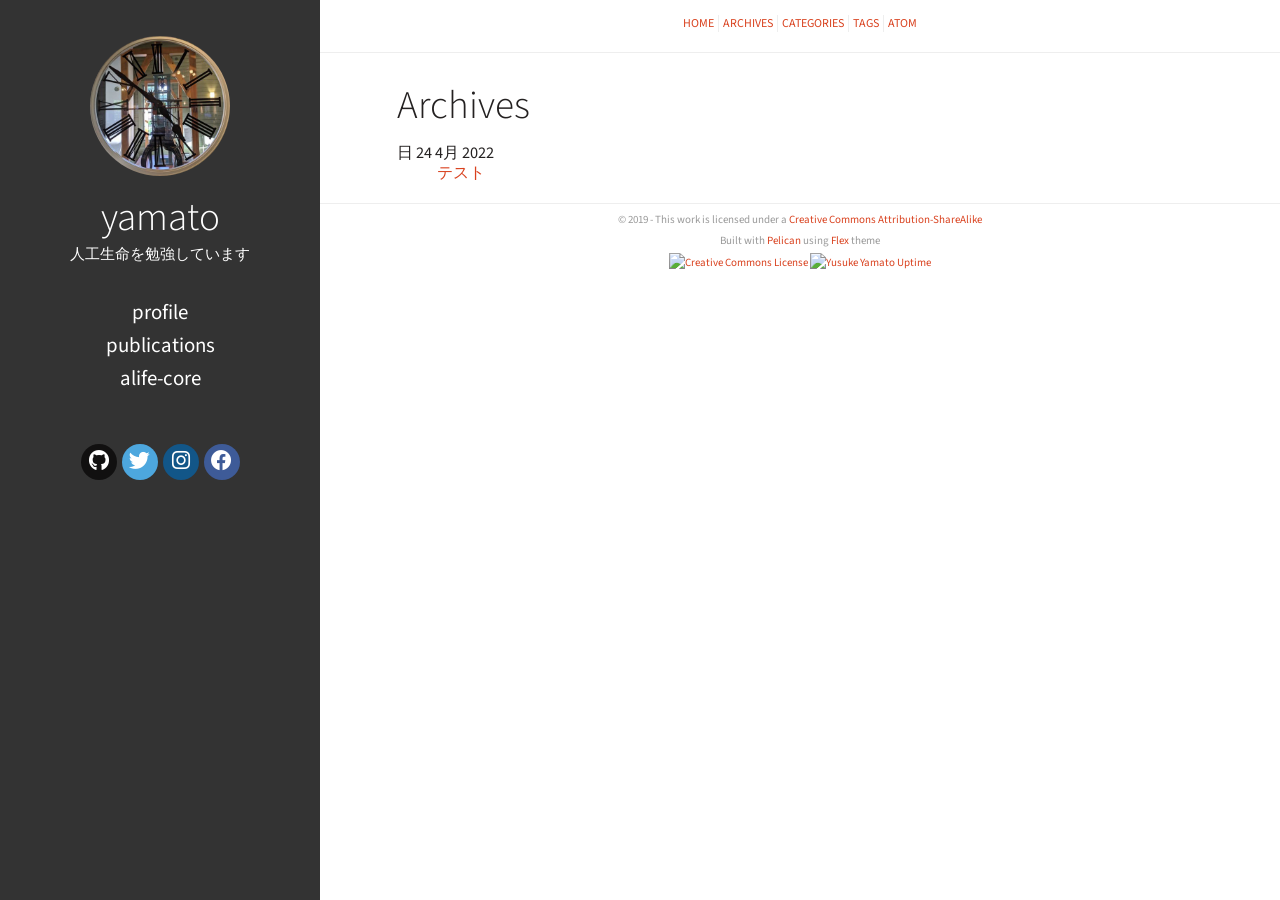
==== archives.html @ cc369386 "Update documentation" ====
<!DOCTYPE html>
<html lang="ja_jp">
<head>
  <meta charset="utf-8" />
  <meta http-equiv="X-UA-Compatible" content="IE=edge" />
  <meta name="HandheldFriendly" content="True" />
  <meta name="viewport" content="width=device-width, initial-scale=1.0" />
  <meta name="robots" content="index, follow" />

  <link href="https://fonts.googleapis.com/css2?family=Source+Code+Pro:ital,wght@0,400;0,700;1,400&family=Source+Sans+Pro:ital,wght@0,300;0,400;0,700;1,400&display=swap" rel="stylesheet">

    <link rel="stylesheet" type="text/css" href="https://yamatakeru.github.io/theme/stylesheet/style.min.css">


    <link id="pygments-light-theme" rel="stylesheet" type="text/css"
          href="https://yamatakeru.github.io/theme/pygments/monokai.min.css">



  <link rel="stylesheet" type="text/css" href="https://yamatakeru.github.io/theme/font-awesome/css/fontawesome.css">
  <link rel="stylesheet" type="text/css" href="https://yamatakeru.github.io/theme/font-awesome/css/brands.css">
  <link rel="stylesheet" type="text/css" href="https://yamatakeru.github.io/theme/font-awesome/css/solid.css">

  <link rel="stylesheet" type="text/css" href="https://yamatakeru.github.io/static/custom.css">

  <link rel="shortcut icon" href="/images/favicon.ico" type="image/x-icon">
  <link rel="icon" href="/images/favicon.ico" type="image/x-icon">

  <!-- Chrome, Firefox OS and Opera -->
  <meta name="theme-color" content="#333333">
  <!-- Windows Phone -->
  <meta name="msapplication-navbutton-color" content="#333333">
  <!-- iOS Safari -->
  <meta name="apple-mobile-web-app-capable" content="yes">
  <meta name="apple-mobile-web-app-status-bar-style" content="black-translucent">
  <!-- Microsoft EDGE -->
  <meta name="msapplication-TileColor" content="#333333">

  <link href="https://yamatakeru.github.io/feeds/all.atom.xml" type="application/atom+xml" rel="alternate" title="Yusuke Yamato Atom">


<script type="text/javascript">
  (function(i,s,o,g,r,a,m){i['GoogleAnalyticsObject']=r;i[r]=i[r]||function(){
  (i[r].q=i[r].q||[]).push(arguments)},i[r].l=1*new Date();a=s.createElement(o),
  m=s.getElementsByTagName(o)[0];a.async=1;a.src=g;m.parentNode.insertBefore(a,m)
  })(window,document,'script','//www.google-analytics.com/analytics.js','ga');

  ga('create', 'UA-1234-5678', 'auto');
  ga('send', 'pageview');
</script>

 

    <meta name="author" content="yamato" />
    <meta name="description" content="Yusuke Yamato" />
  <meta property="og:site_name" content="Yusuke Yamato"/>
  <meta property="og:type" content="blog"/>
  <meta property="og:title" content="Yusuke Yamato"/>
  <meta property="og:description" content="Yusuke Yamato"/>
  <meta property="og:locale" content="ja_JP"/>
  <meta property="og:url" content="https://yamatakeru.github.io"/>
  <meta property="og:image" content="https://yamatakeru.github.io/images/profile.jpg">

  <title>Yusuke Yamato &ndash; Archives</title>


<script>
  (function(w,d,s,l,i){
    w[l]=w[l]||[];
    w[l].push({'gtm.start':new Date().getTime(),event:'gtm.js'});
    var f=d.getElementsByTagName(s)[0],j=d.createElement(s),dl=l!='dataLayer'?'&l='+l:'';
    j.async=true;
    j.src='https://www.googletagmanager.com/gtm.js?id='+i+dl;
    f.parentNode.insertBefore(j,f);
  })(window,document,'script','dataLayer','GTM-ABCDEF');
</script>
</head>
<body class="light-theme">
<noscript>
  <iframe src="https://www.googletagmanager.com/ns.html?id=GTM-ABCDEF" height="0" width="0" style="display:none;visibility:hidden"></iframe>
</noscript>

<aside>
  <div>
    <a href="https://yamatakeru.github.io/">
      <img src="https://yamatakeru.github.io/images/profile.jpg" alt="yamato" title="yamato">
    </a>

    <h1>
      <a href="https://yamatakeru.github.io/">yamato</a>
    </h1>

    <p>人工生命を勉強しています</p>


    <nav>
      <ul class="list">


            <li>
              <a target="_self"
                 href="https://yamatakeru.github.io/pages/Profile.html#Profile">
                Profile
              </a>
            </li>
            <li>
              <a target="_self"
                 href="https://yamatakeru.github.io/pages/Publications.html#Publications">
                Publications
              </a>
            </li>

          <li>
            <a target="_self" href="https://www.alife.cs.i.nagoya-u.ac.jp" >ALIFE-CORE</a>
          </li>
      </ul>
    </nav>

    <ul class="social">
      <li>
        <a class="sc-github"
           href="https://github.com/yamatakeru"
           target="_blank">
          <i class="fa-brands fa-github"></i>
        </a>
      </li>
      <li>
        <a class="sc-twitter"
           href="https://twitter.com/yamabuson"
           target="_blank">
          <i class="fa-brands fa-twitter"></i>
        </a>
      </li>
      <li>
        <a class="sc-instagram"
           href="https://www.instagram.com/yamabuson"
           target="_blank">
          <i class="fa-brands fa-instagram"></i>
        </a>
      </li>
      <li>
        <a class="sc-facebook"
           href="https://www.facebook.com/yamabuson"
           target="_blank">
          <i class="fa-brands fa-facebook"></i>
        </a>
      </li>
    </ul>
  </div>

</aside>
  <main>

<nav>
  <a href="https://yamatakeru.github.io/">Home</a>

  <a href="https://yamatakeru.github.io/archives.html">Archives</a>
  <a href="https://yamatakeru.github.io/categories.html">Categories</a>
  <a href="https://yamatakeru.github.io/tags.html">Tags</a>

  <a href="https://yamatakeru.github.io/feeds/all.atom.xml">Atom</a>

</nav>

<article class="single">
  <header>
    <h1 id="archives">Archives</h1>
  </header>
  <div>
    <dl>

          <dt>日 24 4月 2022</dt>

        <dd>
          <a href="https://yamatakeru.github.io/FirstPost.html">テスト</a>
        </dd>
    </dl>
  </div>
</article>

<footer>
<p>
  &copy; 2019  - This work is licensed under a <a rel="license" href="http://creativecommons.org/licenses/by-sa/4.0/deed.en_US" target="_blank">Creative Commons Attribution-ShareAlike</a>
</p>
<p>
Built with <a href="http://getpelican.com" target="_blank">Pelican</a> using <a href="http://bit.ly/flex-pelican" target="_blank">Flex</a> theme
</p><p>
  <a rel="license"
     href="http://creativecommons.org/licenses/by-sa/4.0/"
     target="_blank">
    <img alt="Creative Commons License"
         title="Creative Commons License"
         style="border-width:0"
           src="https://i.creativecommons.org/l/by-sa/4.0/80x15.png"
         width="80"
         height="15"/>
  </a>
<!-- StatusCake -->
<a href="https://www.statuscake.com" title="Yusuke Yamato Uptime">
  <img src="https://app.statuscake.com/button/index.php?Track=your-id&amp;Days=7&amp;Design=6" alt="Yusuke Yamato Uptime"/>
</a>

<script type="text/javascript">var SC_RumID = 1234;</script>
<script type="text/javascript" async src="https://www.statuscake.com/App/RUM/embed.js"></script>
<!-- End StatusCake --></p></footer>  </main>

<script type="application/ld+json">
{
  "@context" : "http://schema.org",
  "@type" : "Blog",
  "name": " Yusuke Yamato ",
  "url" : "https://yamatakeru.github.io",
  "image": "https://yamatakeru.github.io/images/profile.jpg",
  "description": "Yusuke Yamato"
}
</script><script type="text/javascript" src="//s7.addthis.com/js/300/addthis_widget.js#pubid=ra-77hh6723hhjd" async="async"></script>

</body>
</html>
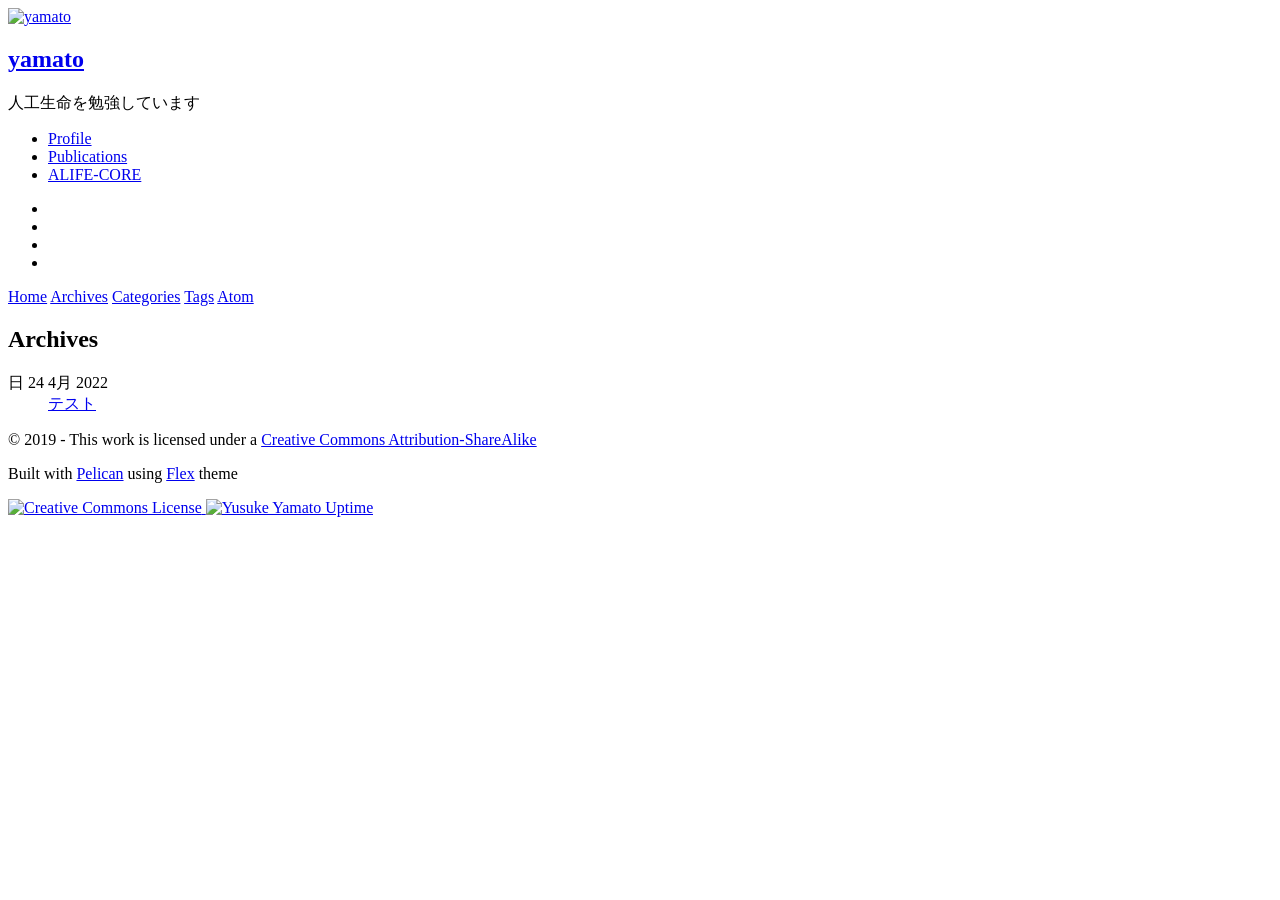
==== commit 7d384e67: "Update documentation" ====
--- a/archives.html
+++ b/archives.html
@@ -10,19 +10,19 @@
 
   <link href="https://fonts.googleapis.com/css2?family=Source+Code+Pro:ital,wght@0,400;0,700;1,400&family=Source+Sans+Pro:ital,wght@0,300;0,400;0,700;1,400&display=swap" rel="stylesheet">
 
-    <link rel="stylesheet" type="text/css" href="https://yamatakeru.github.io/theme/stylesheet/style.min.css">
+    <link rel="stylesheet" type="text/css" href="https://www.monophony.me/theme/stylesheet/style.min.css">
 
 
     <link id="pygments-light-theme" rel="stylesheet" type="text/css"
-          href="https://yamatakeru.github.io/theme/pygments/monokai.min.css">
-
-
-
-  <link rel="stylesheet" type="text/css" href="https://yamatakeru.github.io/theme/font-awesome/css/fontawesome.css">
-  <link rel="stylesheet" type="text/css" href="https://yamatakeru.github.io/theme/font-awesome/css/brands.css">
-  <link rel="stylesheet" type="text/css" href="https://yamatakeru.github.io/theme/font-awesome/css/solid.css">
-
-  <link rel="stylesheet" type="text/css" href="https://yamatakeru.github.io/static/custom.css">
+          href="https://www.monophony.me/theme/pygments/monokai.min.css">
+
+
+
+  <link rel="stylesheet" type="text/css" href="https://www.monophony.me/theme/font-awesome/css/fontawesome.css">
+  <link rel="stylesheet" type="text/css" href="https://www.monophony.me/theme/font-awesome/css/brands.css">
+  <link rel="stylesheet" type="text/css" href="https://www.monophony.me/theme/font-awesome/css/solid.css">
+
+  <link rel="stylesheet" type="text/css" href="https://www.monophony.me/static/custom.css">
 
   <link rel="shortcut icon" href="/images/favicon.ico" type="image/x-icon">
   <link rel="icon" href="/images/favicon.ico" type="image/x-icon">
@@ -37,7 +37,7 @@
   <!-- Microsoft EDGE -->
   <meta name="msapplication-TileColor" content="#333333">
 
-  <link href="https://yamatakeru.github.io/feeds/all.atom.xml" type="application/atom+xml" rel="alternate" title="Yusuke Yamato Atom">
+  <link href="https://www.monophony.me/feeds/all.atom.xml" type="application/atom+xml" rel="alternate" title="Yusuke Yamato Atom">
 
 
 <script type="text/javascript">
@@ -59,8 +59,8 @@
   <meta property="og:title" content="Yusuke Yamato"/>
   <meta property="og:description" content="Yusuke Yamato"/>
   <meta property="og:locale" content="ja_JP"/>
-  <meta property="og:url" content="https://yamatakeru.github.io"/>
-  <meta property="og:image" content="https://yamatakeru.github.io/images/profile.jpg">
+  <meta property="og:url" content="https://www.monophony.me"/>
+  <meta property="og:image" content="https://www.monophony.me/images/profile.jpg">
 
   <title>Yusuke Yamato &ndash; Archives</title>
 
@@ -83,12 +83,12 @@
 
 <aside>
   <div>
-    <a href="https://yamatakeru.github.io/">
-      <img src="https://yamatakeru.github.io/images/profile.jpg" alt="yamato" title="yamato">
+    <a href="https://www.monophony.me/">
+      <img src="https://www.monophony.me/images/profile.jpg" alt="yamato" title="yamato">
     </a>
 
     <h1>
-      <a href="https://yamatakeru.github.io/">yamato</a>
+      <a href="https://www.monophony.me/">yamato</a>
     </h1>
 
     <p>人工生命を勉強しています</p>
@@ -100,19 +100,19 @@
 
             <li>
               <a target="_self"
-                 href="https://yamatakeru.github.io/pages/Profile.html#Profile">
+                 href="https://www.monophony.me/pages/Profile.html#Profile">
                 Profile
               </a>
             </li>
             <li>
               <a target="_self"
-                 href="https://yamatakeru.github.io/pages/Publications.html#Publications">
+                 href="https://www.monophony.me/pages/Publications.html#Publications">
                 Publications
               </a>
             </li>
 
           <li>
-            <a target="_self" href="https://www.alife.cs.i.nagoya-u.ac.jp" >ALIFE-CORE</a>
+            <a target="_blank" href="https://www.alife.cs.i.nagoya-u.ac.jp" >ALIFE-CORE</a>
           </li>
       </ul>
     </nav>
@@ -153,13 +153,13 @@
   <main>
 
 <nav>
-  <a href="https://yamatakeru.github.io/">Home</a>
-
-  <a href="https://yamatakeru.github.io/archives.html">Archives</a>
-  <a href="https://yamatakeru.github.io/categories.html">Categories</a>
-  <a href="https://yamatakeru.github.io/tags.html">Tags</a>
-
-  <a href="https://yamatakeru.github.io/feeds/all.atom.xml">Atom</a>
+  <a href="https://www.monophony.me/">Home</a>
+
+  <a href="https://www.monophony.me/archives.html">Archives</a>
+  <a href="https://www.monophony.me/categories.html">Categories</a>
+  <a href="https://www.monophony.me/tags.html">Tags</a>
+
+  <a href="https://www.monophony.me/feeds/all.atom.xml">Atom</a>
 
 </nav>
 
@@ -173,7 +173,7 @@
           <dt>日 24 4月 2022</dt>
 
         <dd>
-          <a href="https://yamatakeru.github.io/FirstPost.html">テスト</a>
+          <a href="https://www.monophony.me/FirstPost.html">テスト</a>
         </dd>
     </dl>
   </div>
@@ -210,8 +210,8 @@
   "@context" : "http://schema.org",
   "@type" : "Blog",
   "name": " Yusuke Yamato ",
-  "url" : "https://yamatakeru.github.io",
-  "image": "https://yamatakeru.github.io/images/profile.jpg",
+  "url" : "https://www.monophony.me",
+  "image": "https://www.monophony.me/images/profile.jpg",
   "description": "Yusuke Yamato"
 }
 </script><script type="text/javascript" src="//s7.addthis.com/js/300/addthis_widget.js#pubid=ra-77hh6723hhjd" async="async"></script>
